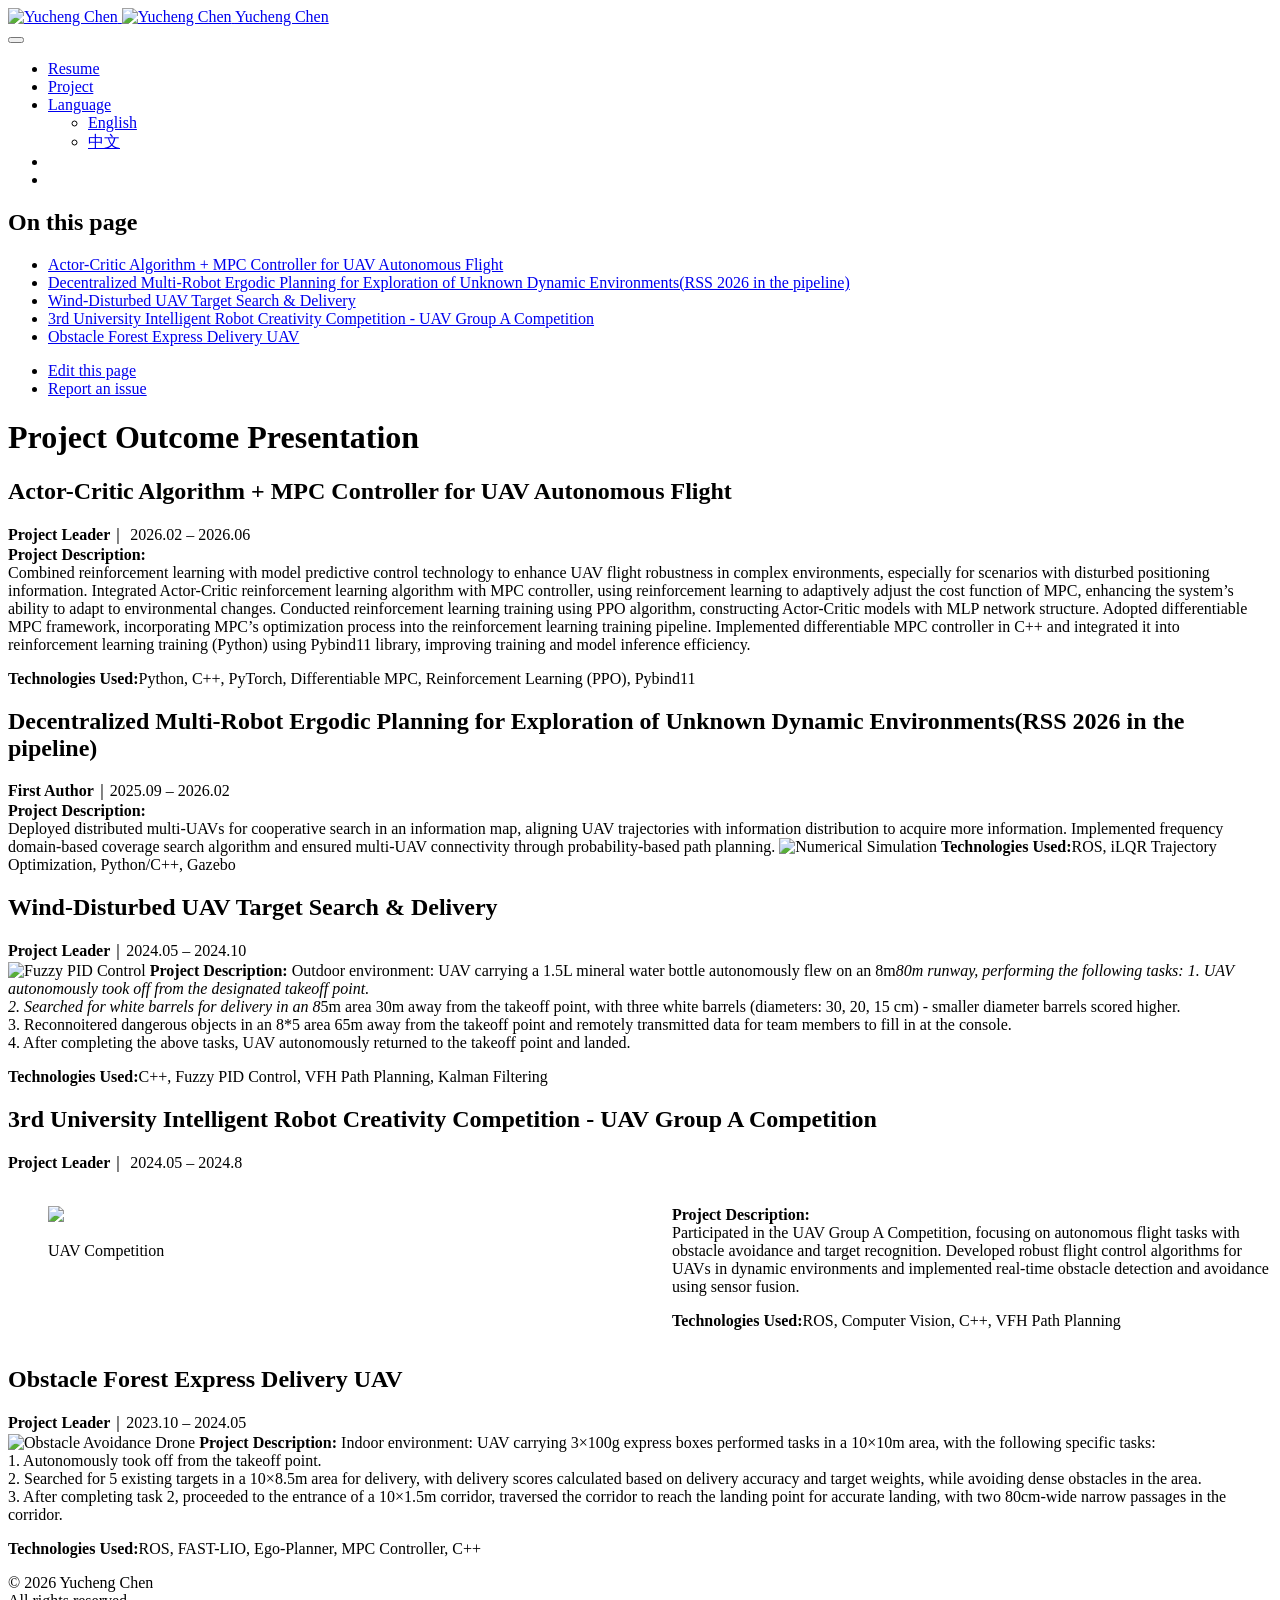
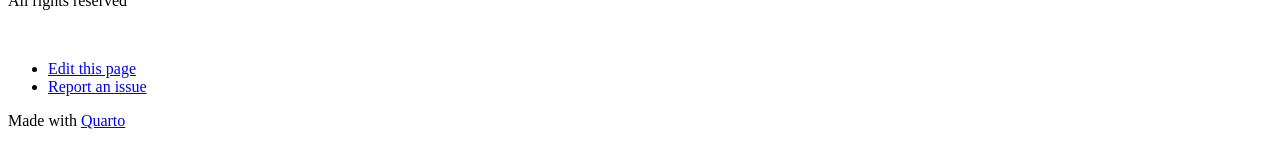
==== docs/project.html @ 24e2f313 "修正格式" ====
<!DOCTYPE html>
<html xmlns="http://www.w3.org/1999/xhtml" lang="en" xml:lang="en"><head>

<meta charset="utf-8">
<meta name="generator" content="quarto-1.8.27">

<meta name="viewport" content="width=device-width, initial-scale=1.0, user-scalable=yes">


<title>Project Outcome Presentation – Yucheng Chen</title>
<style>
code{white-space: pre-wrap;}
span.smallcaps{font-variant: small-caps;}
div.columns{display: flex; gap: min(4vw, 1.5em);}
div.column{flex: auto; overflow-x: auto;}
div.hanging-indent{margin-left: 1.5em; text-indent: -1.5em;}
ul.task-list{list-style: none;}
ul.task-list li input[type="checkbox"] {
  width: 0.8em;
  margin: 0 0.8em 0.2em -1em; /* quarto-specific, see https://github.com/quarto-dev/quarto-cli/issues/4556 */ 
  vertical-align: middle;
}
</style>


<script src="site_libs/quarto-nav/quarto-nav.js"></script>
<script src="site_libs/quarto-nav/headroom.min.js"></script>
<script src="site_libs/clipboard/clipboard.min.js"></script>
<script src="site_libs/quarto-search/autocomplete.umd.js"></script>
<script src="site_libs/quarto-search/fuse.min.js"></script>
<script src="site_libs/quarto-search/quarto-search.js"></script>
<meta name="quarto:offset" content="./">
<link href="./images/site-logo.png" rel="icon" type="image/png">
<script src="site_libs/quarto-html/quarto.js" type="module"></script>
<script src="site_libs/quarto-html/tabsets/tabsets.js" type="module"></script>
<script src="site_libs/quarto-html/axe/axe-check.js" type="module"></script>
<script src="site_libs/quarto-html/popper.min.js"></script>
<script src="site_libs/quarto-html/tippy.umd.min.js"></script>
<script src="site_libs/quarto-html/anchor.min.js"></script>
<link href="site_libs/quarto-html/tippy.css" rel="stylesheet">
<link href="site_libs/quarto-html/quarto-syntax-highlighting-d7fcc3ff7e490f12cb1c45aad4d93599.css" rel="stylesheet" id="quarto-text-highlighting-styles">
<script src="site_libs/bootstrap/bootstrap.min.js"></script>
<link href="site_libs/bootstrap/bootstrap-icons.css" rel="stylesheet">
<link href="site_libs/bootstrap/bootstrap-d07f3c2cf3ab6d5a0864acba66275d14.min.css" rel="stylesheet" append-hash="true" id="quarto-bootstrap" data-mode="light">
<script id="quarto-search-options" type="application/json">{
  "location": "navbar",
  "copy-button": false,
  "collapse-after": 3,
  "panel-placement": "end",
  "type": "overlay",
  "limit": 50,
  "keyboard-shortcut": [
    "f",
    "/",
    "s"
  ],
  "show-item-context": false,
  "language": {
    "search-no-results-text": "No results",
    "search-matching-documents-text": "matching documents",
    "search-copy-link-title": "Copy link to search",
    "search-hide-matches-text": "Hide additional matches",
    "search-more-match-text": "more match in this document",
    "search-more-matches-text": "more matches in this document",
    "search-clear-button-title": "Clear",
    "search-text-placeholder": "",
    "search-detached-cancel-button-title": "Cancel",
    "search-submit-button-title": "Submit",
    "search-label": "Search"
  }
}</script>
<script src="scripts/language-switcher.js"></script>


</head>

<body class="nav-fixed quarto-light">

<div id="quarto-search-results"></div>
  <header id="quarto-header" class="headroom fixed-top">
    <nav class="navbar navbar-expand-lg " data-bs-theme="dark">
      <div class="navbar-container container-fluid">
      <div class="navbar-brand-container mx-auto">
    <a href="./index.html" class="navbar-brand navbar-brand-logo">
    <img src="./images/site-logo.png" alt="Yucheng Chen" class="navbar-logo light-content">
    <img src="./images/site-logo.png" alt="Yucheng Chen" class="navbar-logo dark-content">
    </a>
    <a class="navbar-brand" href="./index.html">
    <span class="navbar-title">Yucheng Chen</span>
    </a>
  </div>
            <div id="quarto-search" class="" title="Search"></div>
          <button class="navbar-toggler" type="button" data-bs-toggle="collapse" data-bs-target="#navbarCollapse" aria-controls="navbarCollapse" role="menu" aria-expanded="false" aria-label="Toggle navigation" onclick="if (window.quartoToggleHeadroom) { window.quartoToggleHeadroom(); }">
  <span class="navbar-toggler-icon"></span>
</button>
          <div class="collapse navbar-collapse" id="navbarCollapse">
            <ul class="navbar-nav navbar-nav-scroll ms-auto">
  <li class="nav-item">
    <a class="nav-link" href="./resume.html"> 
<span class="menu-text">Resume</span></a>
  </li>  
  <li class="nav-item">
    <a class="nav-link active" href="./project.html" aria-current="page"> 
<span class="menu-text">Project</span></a>
  </li>  
  <li class="nav-item dropdown ">
    <a class="nav-link dropdown-toggle" href="#" id="nav-menu-language" role="link" data-bs-toggle="dropdown" aria-expanded="false">
 <span class="menu-text">Language</span>
    </a>
    <ul class="dropdown-menu dropdown-menu-end" aria-labelledby="nav-menu-language">    
        <li>
    <a class="dropdown-item" href="./resume.html">
 <span class="dropdown-text">English</span></a>
  </li>  
        <li>
    <a class="dropdown-item" href="./resume-zh.html">
 <span class="dropdown-text">中文</span></a>
  </li>  
    </ul>
  </li>
  <li class="nav-item compact">
    <a class="nav-link" href="https://github.com"> <i class="bi bi-github" role="img">
</i> 
<span class="menu-text"></span></a>
  </li>  
  <li class="nav-item compact">
    <a class="nav-link" href="mailto:wangyi1113795069@163.com"> <i class="bi bi-envelope" role="img">
</i> 
<span class="menu-text"></span></a>
  </li>  
</ul>
          </div> <!-- /navcollapse -->
            <div class="quarto-navbar-tools">
</div>
      </div> <!-- /container-fluid -->
    </nav>
</header>
<!-- content -->
<div id="quarto-content" class="quarto-container page-columns page-rows-contents page-layout-article page-navbar">
<!-- sidebar -->
<!-- margin-sidebar -->
    <div id="quarto-margin-sidebar" class="sidebar margin-sidebar">
        <nav id="TOC" role="doc-toc" class="toc-active">
    <h2 id="toc-title">On this page</h2>
   
  <ul>
  <li><a href="#actor-critic-algorithm-mpc-controller-for-uav-autonomous-flight" id="toc-actor-critic-algorithm-mpc-controller-for-uav-autonomous-flight" class="nav-link active" data-scroll-target="#actor-critic-algorithm-mpc-controller-for-uav-autonomous-flight">Actor-Critic Algorithm + MPC Controller for UAV Autonomous Flight</a></li>
  <li><a href="#decentralized-multi-robot-ergodic-planning-for-exploration-of-unknown-dynamic-environmentsrss-2026-in-the-pipeline" id="toc-decentralized-multi-robot-ergodic-planning-for-exploration-of-unknown-dynamic-environmentsrss-2026-in-the-pipeline" class="nav-link" data-scroll-target="#decentralized-multi-robot-ergodic-planning-for-exploration-of-unknown-dynamic-environmentsrss-2026-in-the-pipeline">Decentralized Multi-Robot Ergodic Planning for Exploration of Unknown Dynamic Environments(RSS 2026 in the pipeline)</a></li>
  <li><a href="#wind-disturbed-uav-target-search-delivery" id="toc-wind-disturbed-uav-target-search-delivery" class="nav-link" data-scroll-target="#wind-disturbed-uav-target-search-delivery">Wind-Disturbed UAV Target Search &amp; Delivery</a></li>
  <li><a href="#rd-university-intelligent-robot-creativity-competition---uav-group-a-competition" id="toc-rd-university-intelligent-robot-creativity-competition---uav-group-a-competition" class="nav-link" data-scroll-target="#rd-university-intelligent-robot-creativity-competition---uav-group-a-competition">3rd University Intelligent Robot Creativity Competition - UAV Group A Competition</a></li>
  <li><a href="#obstacle-forest-express-delivery-uav" id="toc-obstacle-forest-express-delivery-uav" class="nav-link" data-scroll-target="#obstacle-forest-express-delivery-uav">Obstacle Forest Express Delivery UAV</a></li>
  </ul>
<div class="toc-actions"><ul><li><a href="https://wangyicyc.github.io/YuchengChen.github.io/edit/main/project.qmd" class="toc-action"><i class="bi bi-git"></i>Edit this page</a></li><li><a href="https://wangyicyc.github.io/YuchengChen.github.io/issues/new" class="toc-action"><i class="bi empty"></i>Report an issue</a></li></ul></div></nav>
    </div>
<!-- main -->
<main class="content" id="quarto-document-content">

<header id="title-block-header" class="quarto-title-block default">
<div class="quarto-title">
<h1 class="title">Project Outcome Presentation</h1>
</div>



<div class="quarto-title-meta">

    
  
    
  </div>
  


</header>


<section id="actor-critic-algorithm-mpc-controller-for-uav-autonomous-flight" class="level2 card fade-in delay-1">
<h2 class="anchored" data-anchor-id="actor-critic-algorithm-mpc-controller-for-uav-autonomous-flight">Actor-Critic Algorithm + MPC Controller for UAV Autonomous Flight</h2>
<p><strong>Project Leader</strong>｜ 2026.02 – 2026.06<br>
<strong>Project Description:</strong><br>
Combined reinforcement learning with model predictive control technology to enhance UAV flight robustness in complex environments, especially for scenarios with disturbed positioning information. Integrated Actor-Critic reinforcement learning algorithm with MPC controller, using reinforcement learning to adaptively adjust the cost function of MPC, enhancing the system’s ability to adapt to environmental changes. Conducted reinforcement learning training using PPO algorithm, constructing Actor-Critic models with MLP network structure. Adopted differentiable MPC framework, incorporating MPC’s optimization process into the reinforcement learning training pipeline. Implemented differentiable MPC controller in C++ and integrated it into reinforcement learning training (Python) using Pybind11 library, improving training and model inference efficiency.</p>
<p><strong>Technologies Used:</strong>Python, C++, PyTorch, Differentiable MPC, Reinforcement Learning (PPO), Pybind11</p>
</section>
<section id="decentralized-multi-robot-ergodic-planning-for-exploration-of-unknown-dynamic-environmentsrss-2026-in-the-pipeline" class="level2 card fade-in delay-2">
<h2 class="anchored" data-anchor-id="decentralized-multi-robot-ergodic-planning-for-exploration-of-unknown-dynamic-environmentsrss-2026-in-the-pipeline">Decentralized Multi-Robot Ergodic Planning for Exploration of Unknown Dynamic Environments(RSS 2026 in the pipeline)</h2>
<p><strong>First Author</strong>｜2025.09 – 2026.02<br>
<strong>Project Description:</strong><br>
Deployed distributed multi-UAVs for cooperative search in an information map, aligning UAV trajectories with information distribution to acquire more information. Implemented frequency domain-based coverage search algorithm and ensured multi-UAV connectivity through probability-based path planning. <img src="images/iDMED.gif" class="img-fluid" alt="Numerical Simulation"> <strong>Technologies Used:</strong>ROS, iLQR Trajectory Optimization, Python/C++, Gazebo</p>
</section>
<section id="wind-disturbed-uav-target-search-delivery" class="level2 card fade-in delay-3">
<h2 class="anchored" data-anchor-id="wind-disturbed-uav-target-search-delivery">Wind-Disturbed UAV Target Search &amp; Delivery</h2>
<p><strong>Project Leader</strong>｜2024.05 – 2024.10<br>
<img src="images/Fuzzy_PID.gif" class="img-fluid" alt="Fuzzy PID Control"> <strong>Project Description:</strong> Outdoor environment: UAV carrying a 1.5L mineral water bottle autonomously flew on an 8m<em>80m runway, performing the following tasks: 1. UAV autonomously took off from the designated takeoff point.<br>
2. Searched for white barrels for delivery in an 8</em>5m area 30m away from the takeoff point, with three white barrels (diameters: 30, 20, 15 cm) - smaller diameter barrels scored higher.<br>
3. Reconnoitered dangerous objects in an 8*5 area 65m away from the takeoff point and remotely transmitted data for team members to fill in at the console.<br>
4. After completing the above tasks, UAV autonomously returned to the takeoff point and landed.</p>
<p><strong>Technologies Used:</strong>C++, Fuzzy PID Control, VFH Path Planning, Kalman Filtering</p>
</section>
<section id="rd-university-intelligent-robot-creativity-competition---uav-group-a-competition" class="level2 card fade-in delay-4">
<h2 class="anchored" data-anchor-id="rd-university-intelligent-robot-creativity-competition---uav-group-a-competition">3rd University Intelligent Robot Creativity Competition - UAV Group A Competition</h2>
<p><strong>Project Leader</strong>｜ 2024.05 – 2024.8</p>
<div class="columns">
<div class="column" style="width: 48%; padding-right: 20px;">
<div class="quarto-figure quarto-figure-center">
<figure class="figure">
<p><img src="images/VFH.gif" class="img-fluid figure-img"></p>
<figcaption>UAV Competition</figcaption>
</figure>
</div>
</div><div class="column" style="width: 48%; padding-left: 20px;">
<p><strong>Project Description:</strong><br>
Participated in the UAV Group A Competition, focusing on autonomous flight tasks with obstacle avoidance and target recognition. Developed robust flight control algorithms for UAVs in dynamic environments and implemented real-time obstacle detection and avoidance using sensor fusion.</p>
<p><strong>Technologies Used:</strong>ROS, Computer Vision, C++, VFH Path Planning</p>
</div>
</div>
</section>
<section id="obstacle-forest-express-delivery-uav" class="level2 card fade-in delay-5">
<h2 class="anchored" data-anchor-id="obstacle-forest-express-delivery-uav">Obstacle Forest Express Delivery UAV</h2>
<p><strong>Project Leader</strong>｜2023.10 – 2024.05<br>
<img src="images/EGO-Planner.gif" class="img-fluid" alt="Obstacle Avoidance Drone"> <strong>Project Description:</strong> Indoor environment: UAV carrying 3×100g express boxes performed tasks in a 10×10m area, with the following specific tasks:<br>
1. Autonomously took off from the takeoff point.<br>
2. Searched for 5 existing targets in a 10×8.5m area for delivery, with delivery scores calculated based on delivery accuracy and target weights, while avoiding dense obstacles in the area.<br>
3. After completing task 2, proceeded to the entrance of a 10×1.5m corridor, traversed the corridor to reach the landing point for accurate landing, with two 80cm-wide narrow passages in the corridor.</p>
<p><strong>Technologies Used:</strong>ROS, FAST-LIO, Ego-Planner, MPC Controller, C++</p>
</section>



</main> <!-- /main -->
<script id="quarto-html-after-body" type="application/javascript">
  window.document.addEventListener("DOMContentLoaded", function (event) {
    const icon = "";
    const anchorJS = new window.AnchorJS();
    anchorJS.options = {
      placement: 'right',
      icon: icon
    };
    anchorJS.add('.anchored');
    const isCodeAnnotation = (el) => {
      for (const clz of el.classList) {
        if (clz.startsWith('code-annotation-')) {                     
          return true;
        }
      }
      return false;
    }
    const onCopySuccess = function(e) {
      // button target
      const button = e.trigger;
      // don't keep focus
      button.blur();
      // flash "checked"
      button.classList.add('code-copy-button-checked');
      var currentTitle = button.getAttribute("title");
      button.setAttribute("title", "Copied!");
      let tooltip;
      if (window.bootstrap) {
        button.setAttribute("data-bs-toggle", "tooltip");
        button.setAttribute("data-bs-placement", "left");
        button.setAttribute("data-bs-title", "Copied!");
        tooltip = new bootstrap.Tooltip(button, 
          { trigger: "manual", 
            customClass: "code-copy-button-tooltip",
            offset: [0, -8]});
        tooltip.show();    
      }
      setTimeout(function() {
        if (tooltip) {
          tooltip.hide();
          button.removeAttribute("data-bs-title");
          button.removeAttribute("data-bs-toggle");
          button.removeAttribute("data-bs-placement");
        }
        button.setAttribute("title", currentTitle);
        button.classList.remove('code-copy-button-checked');
      }, 1000);
      // clear code selection
      e.clearSelection();
    }
    const getTextToCopy = function(trigger) {
      const outerScaffold = trigger.parentElement.cloneNode(true);
      const codeEl = outerScaffold.querySelector('code');
      for (const childEl of codeEl.children) {
        if (isCodeAnnotation(childEl)) {
          childEl.remove();
        }
      }
      return codeEl.innerText;
    }
    const clipboard = new window.ClipboardJS('.code-copy-button:not([data-in-quarto-modal])', {
      text: getTextToCopy
    });
    clipboard.on('success', onCopySuccess);
    if (window.document.getElementById('quarto-embedded-source-code-modal')) {
      const clipboardModal = new window.ClipboardJS('.code-copy-button[data-in-quarto-modal]', {
        text: getTextToCopy,
        container: window.document.getElementById('quarto-embedded-source-code-modal')
      });
      clipboardModal.on('success', onCopySuccess);
    }
      var localhostRegex = new RegExp(/^(?:http|https):\/\/localhost\:?[0-9]*\//);
      var mailtoRegex = new RegExp(/^mailto:/);
        var filterRegex = new RegExp("https:\/\/wangyicyc\.github\.io");
      var isInternal = (href) => {
          return filterRegex.test(href) || localhostRegex.test(href) || mailtoRegex.test(href);
      }
      // Inspect non-navigation links and adorn them if external
     var links = window.document.querySelectorAll('a[href]:not(.nav-link):not(.navbar-brand):not(.toc-action):not(.sidebar-link):not(.sidebar-item-toggle):not(.pagination-link):not(.no-external):not([aria-hidden]):not(.dropdown-item):not(.quarto-navigation-tool):not(.about-link)');
      for (var i=0; i<links.length; i++) {
        const link = links[i];
        if (!isInternal(link.href)) {
          // undo the damage that might have been done by quarto-nav.js in the case of
          // links that we want to consider external
          if (link.dataset.originalHref !== undefined) {
            link.href = link.dataset.originalHref;
          }
        }
      }
    function tippyHover(el, contentFn, onTriggerFn, onUntriggerFn) {
      const config = {
        allowHTML: true,
        maxWidth: 500,
        delay: 100,
        arrow: false,
        appendTo: function(el) {
            return el.parentElement;
        },
        interactive: true,
        interactiveBorder: 10,
        theme: 'quarto',
        placement: 'bottom-start',
      };
      if (contentFn) {
        config.content = contentFn;
      }
      if (onTriggerFn) {
        config.onTrigger = onTriggerFn;
      }
      if (onUntriggerFn) {
        config.onUntrigger = onUntriggerFn;
      }
      window.tippy(el, config); 
    }
    const noterefs = window.document.querySelectorAll('a[role="doc-noteref"]');
    for (var i=0; i<noterefs.length; i++) {
      const ref = noterefs[i];
      tippyHover(ref, function() {
        // use id or data attribute instead here
        let href = ref.getAttribute('data-footnote-href') || ref.getAttribute('href');
        try { href = new URL(href).hash; } catch {}
        const id = href.replace(/^#\/?/, "");
        const note = window.document.getElementById(id);
        if (note) {
          return note.innerHTML;
        } else {
          return "";
        }
      });
    }
    const xrefs = window.document.querySelectorAll('a.quarto-xref');
    const processXRef = (id, note) => {
      // Strip column container classes
      const stripColumnClz = (el) => {
        el.classList.remove("page-full", "page-columns");
        if (el.children) {
          for (const child of el.children) {
            stripColumnClz(child);
          }
        }
      }
      stripColumnClz(note)
      if (id === null || id.startsWith('sec-')) {
        // Special case sections, only their first couple elements
        const container = document.createElement("div");
        if (note.children && note.children.length > 2) {
          container.appendChild(note.children[0].cloneNode(true));
          for (let i = 1; i < note.children.length; i++) {
            const child = note.children[i];
            if (child.tagName === "P" && child.innerText === "") {
              continue;
            } else {
              container.appendChild(child.cloneNode(true));
              break;
            }
          }
          if (window.Quarto?.typesetMath) {
            window.Quarto.typesetMath(container);
          }
          return container.innerHTML
        } else {
          if (window.Quarto?.typesetMath) {
            window.Quarto.typesetMath(note);
          }
          return note.innerHTML;
        }
      } else {
        // Remove any anchor links if they are present
        const anchorLink = note.querySelector('a.anchorjs-link');
        if (anchorLink) {
          anchorLink.remove();
        }
        if (window.Quarto?.typesetMath) {
          window.Quarto.typesetMath(note);
        }
        if (note.classList.contains("callout")) {
          return note.outerHTML;
        } else {
          return note.innerHTML;
        }
      }
    }
    for (var i=0; i<xrefs.length; i++) {
      const xref = xrefs[i];
      tippyHover(xref, undefined, function(instance) {
        instance.disable();
        let url = xref.getAttribute('href');
        let hash = undefined; 
        if (url.startsWith('#')) {
          hash = url;
        } else {
          try { hash = new URL(url).hash; } catch {}
        }
        if (hash) {
          const id = hash.replace(/^#\/?/, "");
          const note = window.document.getElementById(id);
          if (note !== null) {
            try {
              const html = processXRef(id, note.cloneNode(true));
              instance.setContent(html);
            } finally {
              instance.enable();
              instance.show();
            }
          } else {
            // See if we can fetch this
            fetch(url.split('#')[0])
            .then(res => res.text())
            .then(html => {
              const parser = new DOMParser();
              const htmlDoc = parser.parseFromString(html, "text/html");
              const note = htmlDoc.getElementById(id);
              if (note !== null) {
                const html = processXRef(id, note);
                instance.setContent(html);
              } 
            }).finally(() => {
              instance.enable();
              instance.show();
            });
          }
        } else {
          // See if we can fetch a full url (with no hash to target)
          // This is a special case and we should probably do some content thinning / targeting
          fetch(url)
          .then(res => res.text())
          .then(html => {
            const parser = new DOMParser();
            const htmlDoc = parser.parseFromString(html, "text/html");
            const note = htmlDoc.querySelector('main.content');
            if (note !== null) {
              // This should only happen for chapter cross references
              // (since there is no id in the URL)
              // remove the first header
              if (note.children.length > 0 && note.children[0].tagName === "HEADER") {
                note.children[0].remove();
              }
              const html = processXRef(null, note);
              instance.setContent(html);
            } 
          }).finally(() => {
            instance.enable();
            instance.show();
          });
        }
      }, function(instance) {
      });
    }
        let selectedAnnoteEl;
        const selectorForAnnotation = ( cell, annotation) => {
          let cellAttr = 'data-code-cell="' + cell + '"';
          let lineAttr = 'data-code-annotation="' +  annotation + '"';
          const selector = 'span[' + cellAttr + '][' + lineAttr + ']';
          return selector;
        }
        const selectCodeLines = (annoteEl) => {
          const doc = window.document;
          const targetCell = annoteEl.getAttribute("data-target-cell");
          const targetAnnotation = annoteEl.getAttribute("data-target-annotation");
          const annoteSpan = window.document.querySelector(selectorForAnnotation(targetCell, targetAnnotation));
          const lines = annoteSpan.getAttribute("data-code-lines").split(",");
          const lineIds = lines.map((line) => {
            return targetCell + "-" + line;
          })
          let top = null;
          let height = null;
          let parent = null;
          if (lineIds.length > 0) {
              //compute the position of the single el (top and bottom and make a div)
              const el = window.document.getElementById(lineIds[0]);
              top = el.offsetTop;
              height = el.offsetHeight;
              parent = el.parentElement.parentElement;
            if (lineIds.length > 1) {
              const lastEl = window.document.getElementById(lineIds[lineIds.length - 1]);
              const bottom = lastEl.offsetTop + lastEl.offsetHeight;
              height = bottom - top;
            }
            if (top !== null && height !== null && parent !== null) {
              // cook up a div (if necessary) and position it 
              let div = window.document.getElementById("code-annotation-line-highlight");
              if (div === null) {
                div = window.document.createElement("div");
                div.setAttribute("id", "code-annotation-line-highlight");
                div.style.position = 'absolute';
                parent.appendChild(div);
              }
              div.style.top = top - 2 + "px";
              div.style.height = height + 4 + "px";
              div.style.left = 0;
              let gutterDiv = window.document.getElementById("code-annotation-line-highlight-gutter");
              if (gutterDiv === null) {
                gutterDiv = window.document.createElement("div");
                gutterDiv.setAttribute("id", "code-annotation-line-highlight-gutter");
                gutterDiv.style.position = 'absolute';
                const codeCell = window.document.getElementById(targetCell);
                const gutter = codeCell.querySelector('.code-annotation-gutter');
                gutter.appendChild(gutterDiv);
              }
              gutterDiv.style.top = top - 2 + "px";
              gutterDiv.style.height = height + 4 + "px";
            }
            selectedAnnoteEl = annoteEl;
          }
        };
        const unselectCodeLines = () => {
          const elementsIds = ["code-annotation-line-highlight", "code-annotation-line-highlight-gutter"];
          elementsIds.forEach((elId) => {
            const div = window.document.getElementById(elId);
            if (div) {
              div.remove();
            }
          });
          selectedAnnoteEl = undefined;
        };
          // Handle positioning of the toggle
      window.addEventListener(
        "resize",
        throttle(() => {
          elRect = undefined;
          if (selectedAnnoteEl) {
            selectCodeLines(selectedAnnoteEl);
          }
        }, 10)
      );
      function throttle(fn, ms) {
      let throttle = false;
      let timer;
        return (...args) => {
          if(!throttle) { // first call gets through
              fn.apply(this, args);
              throttle = true;
          } else { // all the others get throttled
              if(timer) clearTimeout(timer); // cancel #2
              timer = setTimeout(() => {
                fn.apply(this, args);
                timer = throttle = false;
              }, ms);
          }
        };
      }
        // Attach click handler to the DT
        const annoteDls = window.document.querySelectorAll('dt[data-target-cell]');
        for (const annoteDlNode of annoteDls) {
          annoteDlNode.addEventListener('click', (event) => {
            const clickedEl = event.target;
            if (clickedEl !== selectedAnnoteEl) {
              unselectCodeLines();
              const activeEl = window.document.querySelector('dt[data-target-cell].code-annotation-active');
              if (activeEl) {
                activeEl.classList.remove('code-annotation-active');
              }
              selectCodeLines(clickedEl);
              clickedEl.classList.add('code-annotation-active');
            } else {
              // Unselect the line
              unselectCodeLines();
              clickedEl.classList.remove('code-annotation-active');
            }
          });
        }
    const findCites = (el) => {
      const parentEl = el.parentElement;
      if (parentEl) {
        const cites = parentEl.dataset.cites;
        if (cites) {
          return {
            el,
            cites: cites.split(' ')
          };
        } else {
          return findCites(el.parentElement)
        }
      } else {
        return undefined;
      }
    };
    var bibliorefs = window.document.querySelectorAll('a[role="doc-biblioref"]');
    for (var i=0; i<bibliorefs.length; i++) {
      const ref = bibliorefs[i];
      const citeInfo = findCites(ref);
      if (citeInfo) {
        tippyHover(citeInfo.el, function() {
          var popup = window.document.createElement('div');
          citeInfo.cites.forEach(function(cite) {
            var citeDiv = window.document.createElement('div');
            citeDiv.classList.add('hanging-indent');
            citeDiv.classList.add('csl-entry');
            var biblioDiv = window.document.getElementById('ref-' + cite);
            if (biblioDiv) {
              citeDiv.innerHTML = biblioDiv.innerHTML;
            }
            popup.appendChild(citeDiv);
          });
          return popup.innerHTML;
        });
      }
    }
  });
  </script>
</div> <!-- /content -->
<footer class="footer">
  <div class="nav-footer">
    <div class="nav-footer-left">
<p>© 2026 Yucheng Chen<br> All rights reserved</p>
</div>   
    <div class="nav-footer-center">
      &nbsp;
    <div class="toc-actions d-sm-block d-md-none"><ul><li><a href="https://wangyicyc.github.io/YuchengChen.github.io/edit/main/project.qmd" class="toc-action"><i class="bi bi-git"></i>Edit this page</a></li><li><a href="https://wangyicyc.github.io/YuchengChen.github.io/issues/new" class="toc-action"><i class="bi empty"></i>Report an issue</a></li></ul></div></div>
    <div class="nav-footer-right">
<p>Made with <a href="https://quarto.org/">Quarto</a><br></p>
</div>
  </div>
</footer>




</body></html>
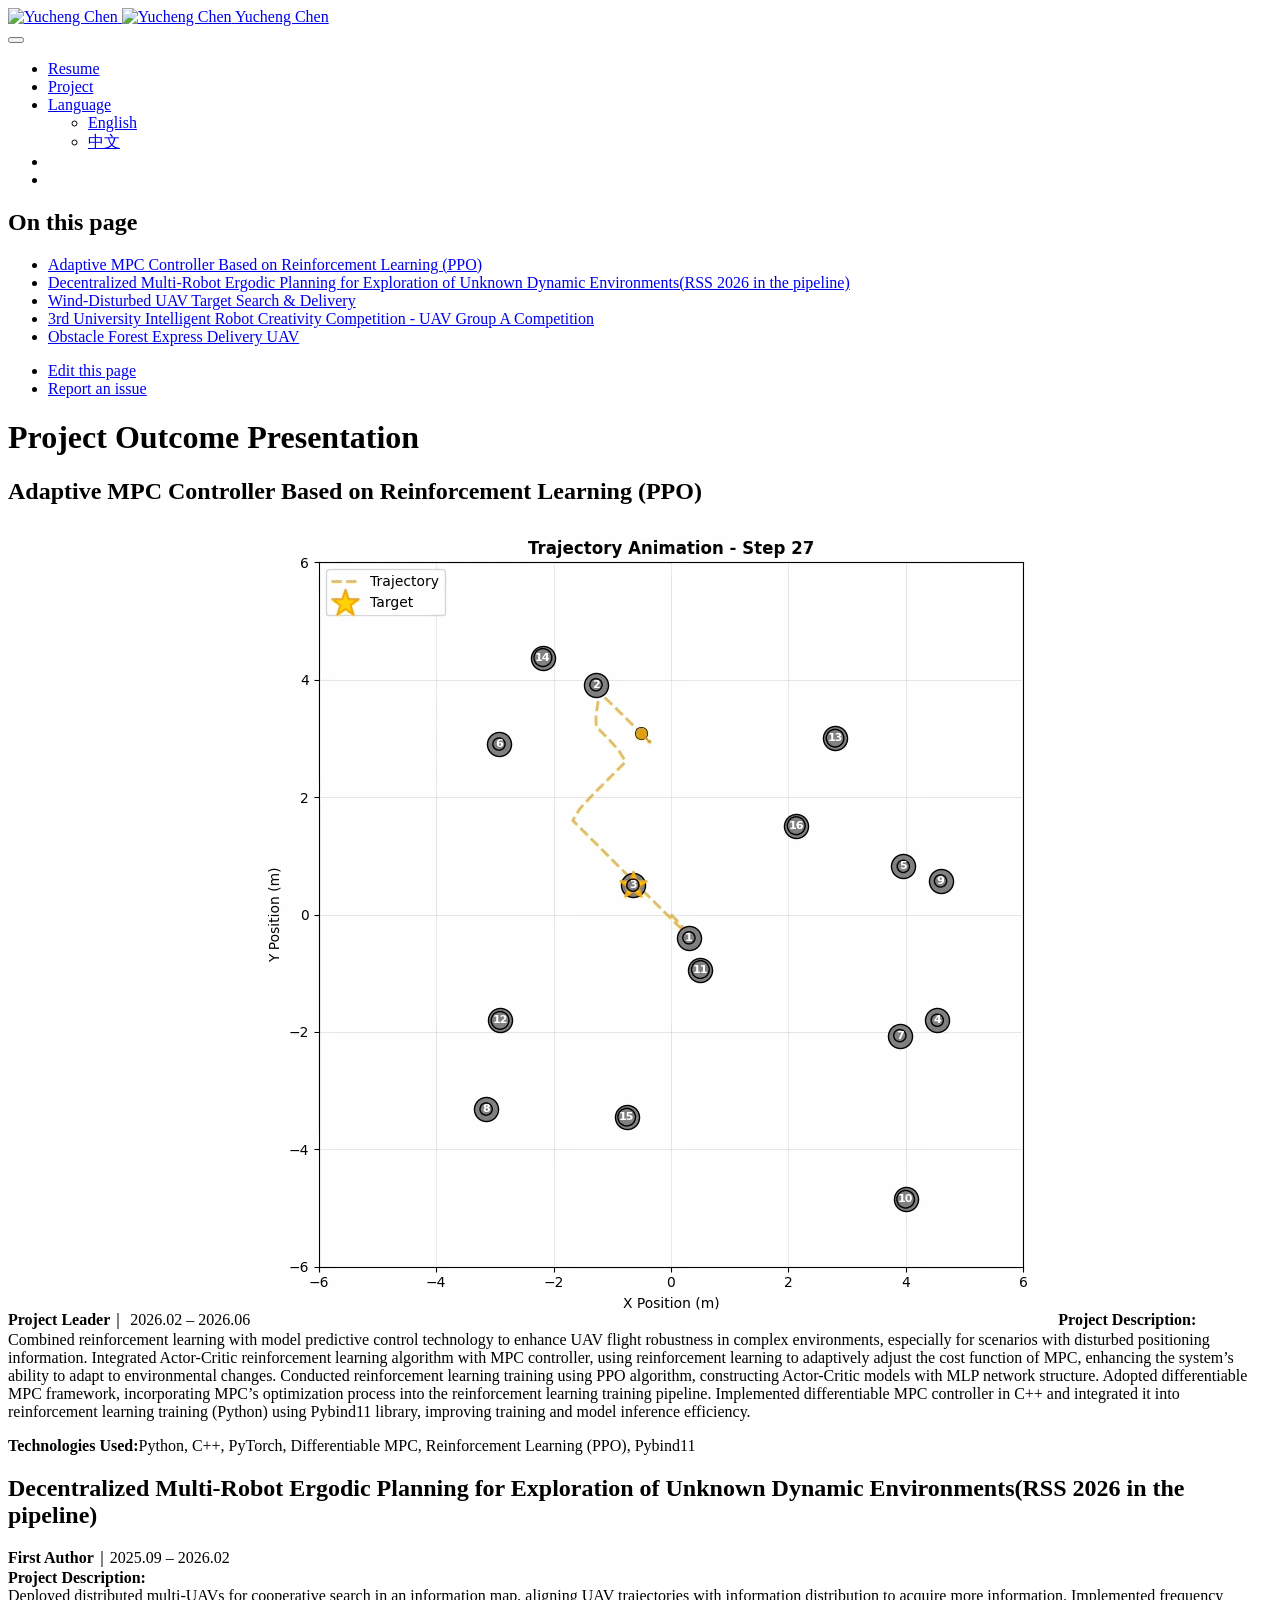
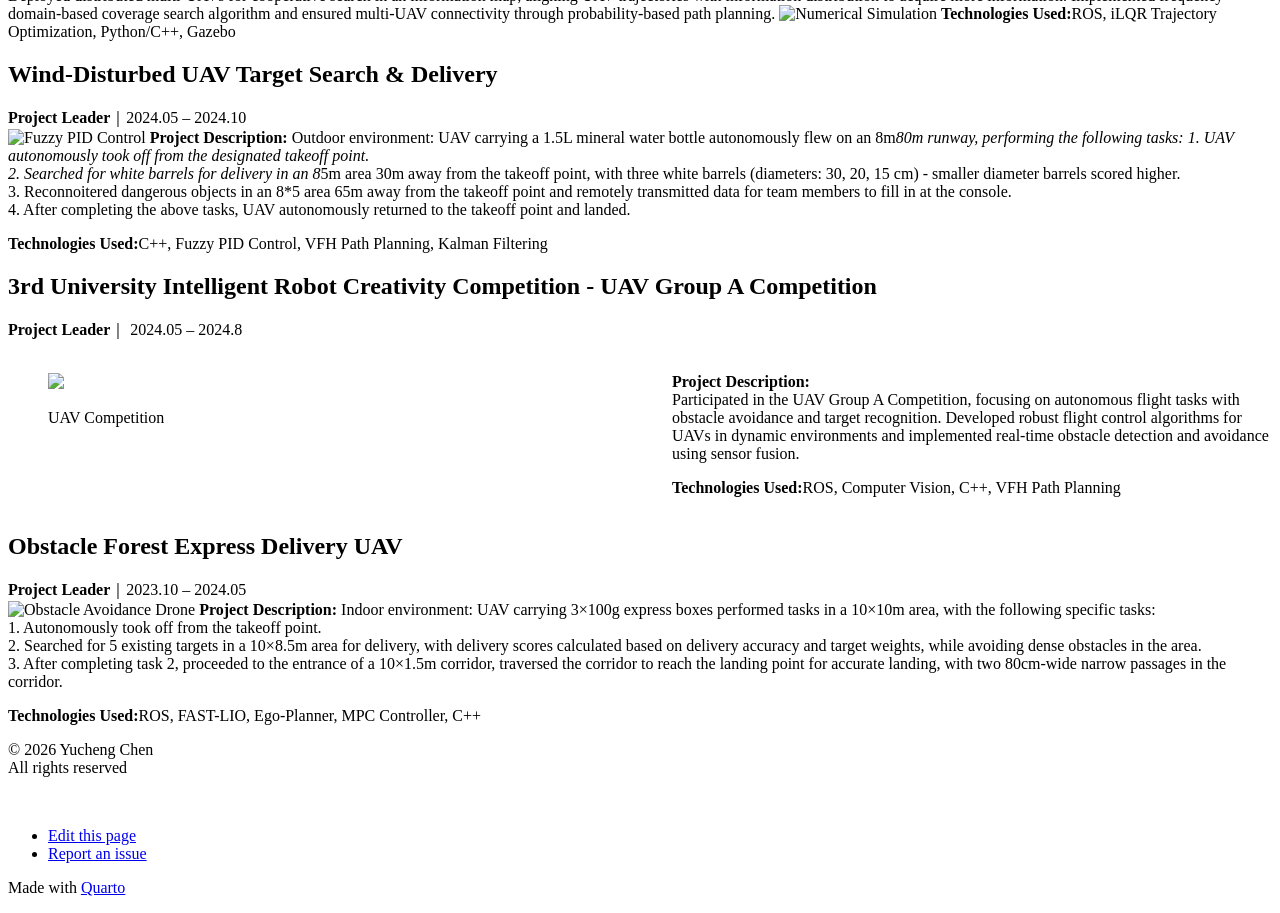
==== commit 7e4c4829: "修改acmpc项目，提交gif动图" ====
--- a/docs/project.html
+++ b/docs/project.html
@@ -144,7 +144,7 @@
     <h2 id="toc-title">On this page</h2>
    
   <ul>
-  <li><a href="#actor-critic-algorithm-mpc-controller-for-uav-autonomous-flight" id="toc-actor-critic-algorithm-mpc-controller-for-uav-autonomous-flight" class="nav-link active" data-scroll-target="#actor-critic-algorithm-mpc-controller-for-uav-autonomous-flight">Actor-Critic Algorithm + MPC Controller for UAV Autonomous Flight</a></li>
+  <li><a href="#adaptive-mpc-controller-based-on-reinforcement-learning-ppo" id="toc-adaptive-mpc-controller-based-on-reinforcement-learning-ppo" class="nav-link active" data-scroll-target="#adaptive-mpc-controller-based-on-reinforcement-learning-ppo">Adaptive MPC Controller Based on Reinforcement Learning (PPO)</a></li>
   <li><a href="#decentralized-multi-robot-ergodic-planning-for-exploration-of-unknown-dynamic-environmentsrss-2026-in-the-pipeline" id="toc-decentralized-multi-robot-ergodic-planning-for-exploration-of-unknown-dynamic-environmentsrss-2026-in-the-pipeline" class="nav-link" data-scroll-target="#decentralized-multi-robot-ergodic-planning-for-exploration-of-unknown-dynamic-environmentsrss-2026-in-the-pipeline">Decentralized Multi-Robot Ergodic Planning for Exploration of Unknown Dynamic Environments(RSS 2026 in the pipeline)</a></li>
   <li><a href="#wind-disturbed-uav-target-search-delivery" id="toc-wind-disturbed-uav-target-search-delivery" class="nav-link" data-scroll-target="#wind-disturbed-uav-target-search-delivery">Wind-Disturbed UAV Target Search &amp; Delivery</a></li>
   <li><a href="#rd-university-intelligent-robot-creativity-competition---uav-group-a-competition" id="toc-rd-university-intelligent-robot-creativity-competition---uav-group-a-competition" class="nav-link" data-scroll-target="#rd-university-intelligent-robot-creativity-competition---uav-group-a-competition">3rd University Intelligent Robot Creativity Competition - UAV Group A Competition</a></li>
@@ -174,10 +174,9 @@
 </header>
 
 
-<section id="actor-critic-algorithm-mpc-controller-for-uav-autonomous-flight" class="level2 card fade-in delay-1">
-<h2 class="anchored" data-anchor-id="actor-critic-algorithm-mpc-controller-for-uav-autonomous-flight">Actor-Critic Algorithm + MPC Controller for UAV Autonomous Flight</h2>
-<p><strong>Project Leader</strong>｜ 2026.02 – 2026.06<br>
-<strong>Project Description:</strong><br>
+<section id="adaptive-mpc-controller-based-on-reinforcement-learning-ppo" class="level2 card fade-in delay-1">
+<h2 class="anchored" data-anchor-id="adaptive-mpc-controller-based-on-reinforcement-learning-ppo">Adaptive MPC Controller Based on Reinforcement Learning (PPO)</h2>
+<p><strong>Project Leader</strong>｜ 2026.02 – 2026.06 <img src="images/acmpc.gif" class="img-fluid" alt="Numerical Simulation"> <strong>Project Description:</strong><br>
 Combined reinforcement learning with model predictive control technology to enhance UAV flight robustness in complex environments, especially for scenarios with disturbed positioning information. Integrated Actor-Critic reinforcement learning algorithm with MPC controller, using reinforcement learning to adaptively adjust the cost function of MPC, enhancing the system’s ability to adapt to environmental changes. Conducted reinforcement learning training using PPO algorithm, constructing Actor-Critic models with MLP network structure. Adopted differentiable MPC framework, incorporating MPC’s optimization process into the reinforcement learning training pipeline. Implemented differentiable MPC controller in C++ and integrated it into reinforcement learning training (Python) using Pybind11 library, improving training and model inference efficiency.</p>
 <p><strong>Technologies Used:</strong>Python, C++, PyTorch, Differentiable MPC, Reinforcement Learning (PPO), Pybind11</p>
 </section>
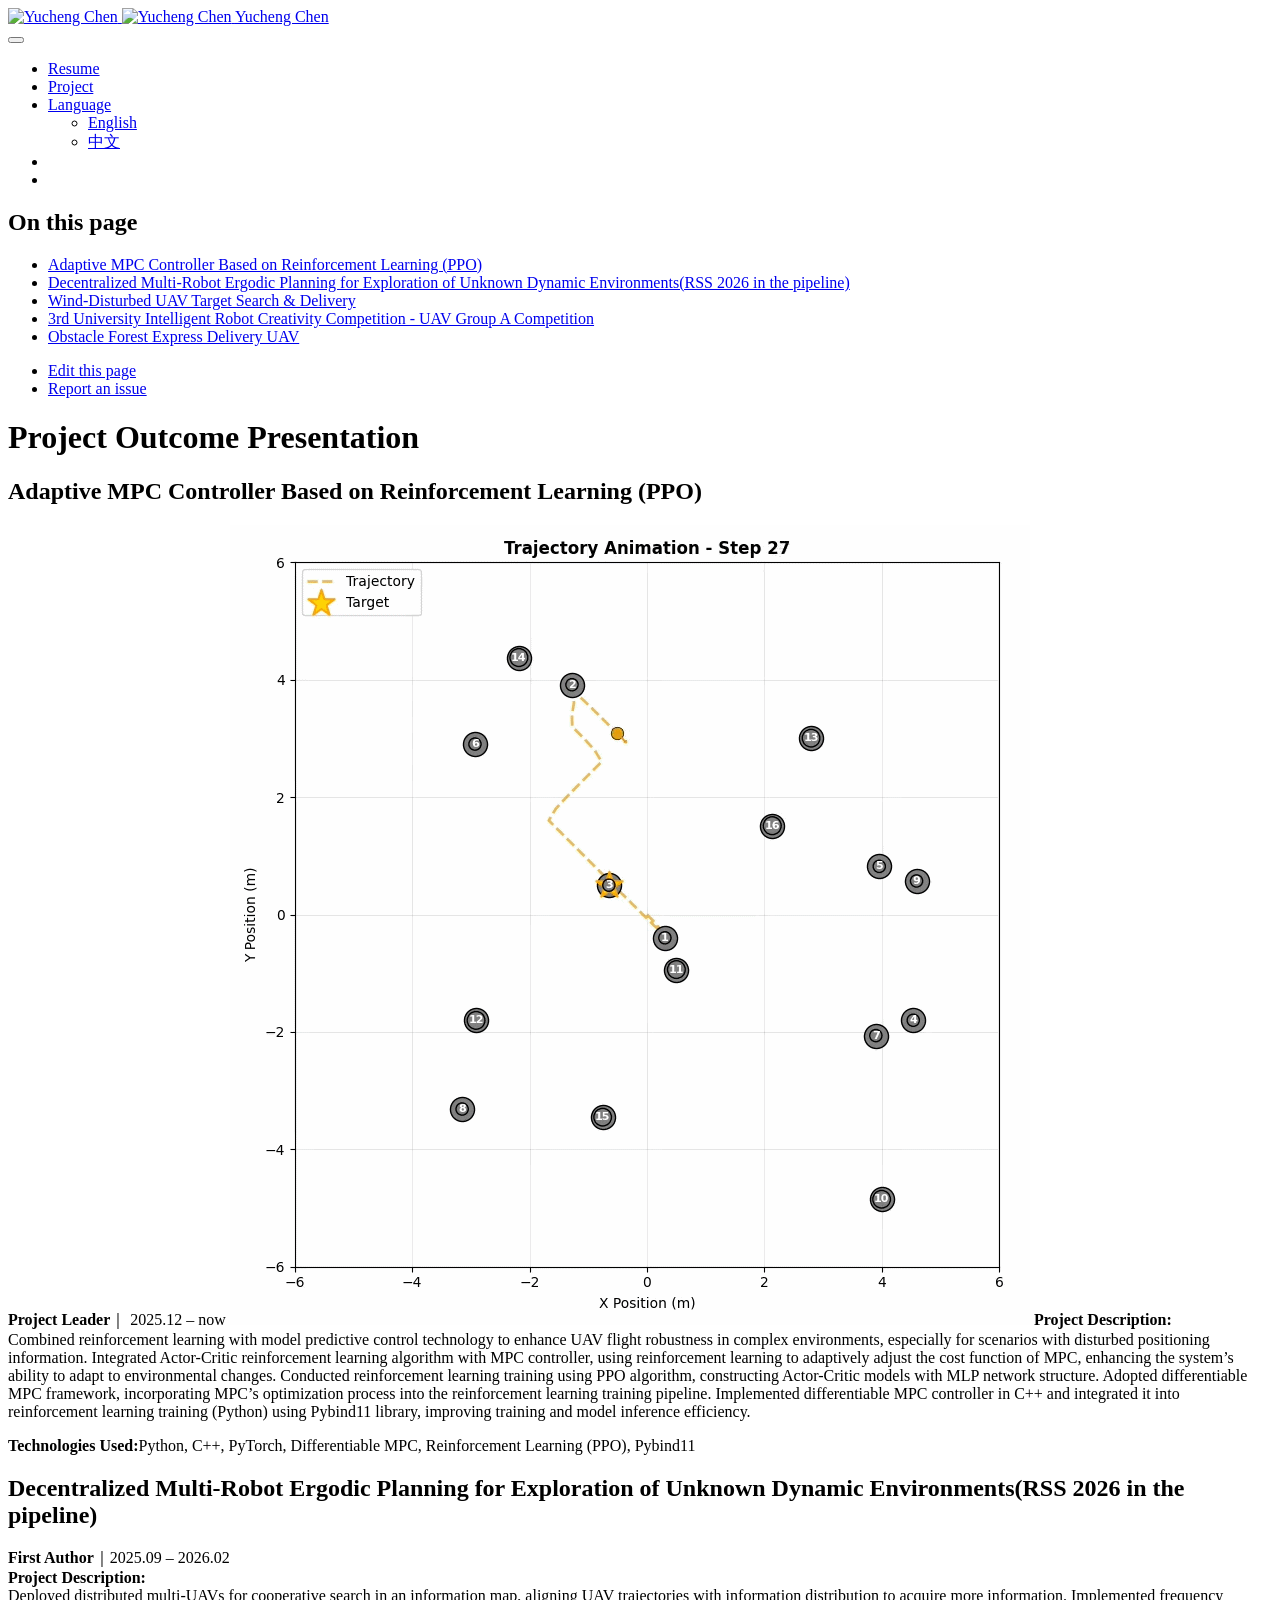
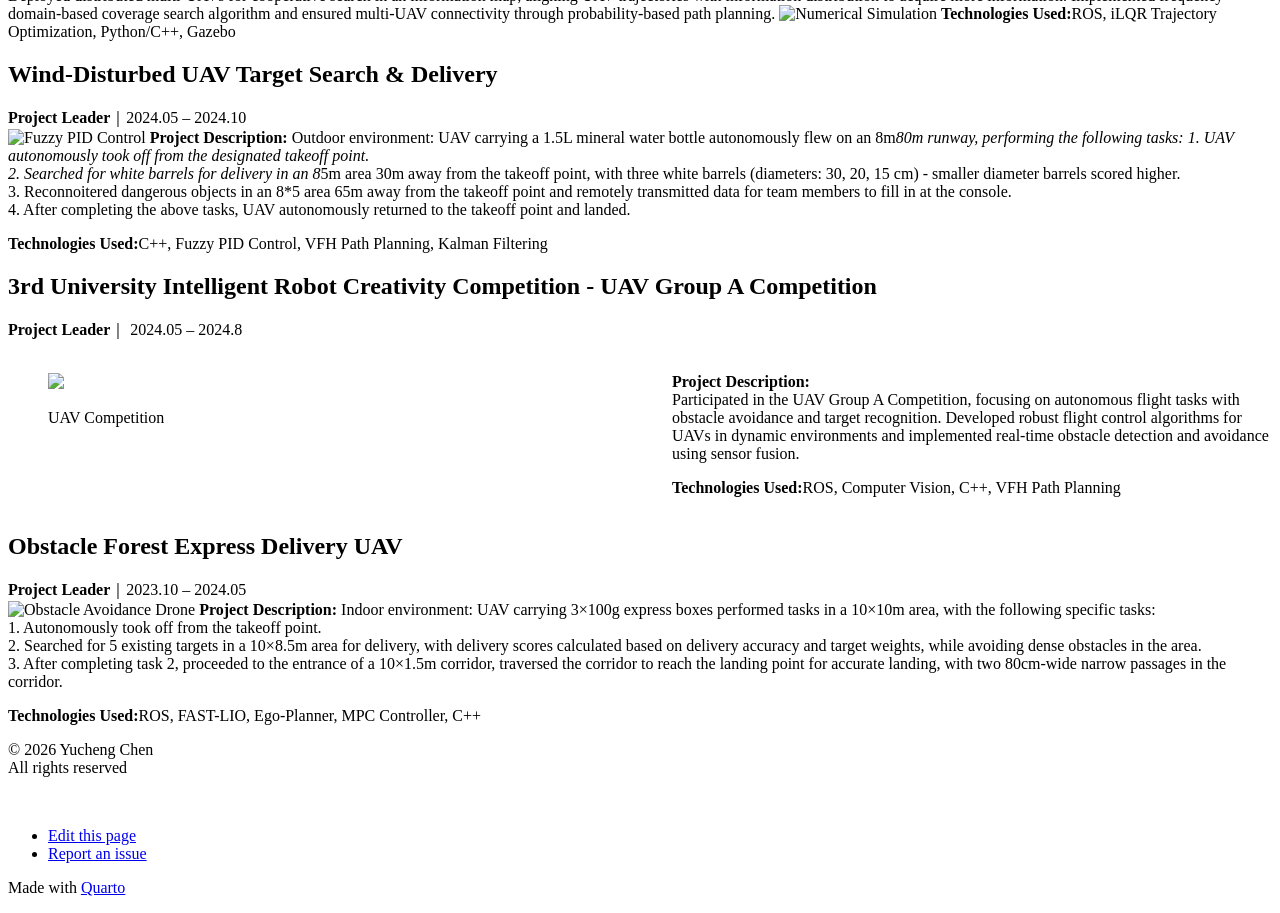
==== commit 8d223164: "修改项目时间" ====
--- a/docs/project.html
+++ b/docs/project.html
@@ -176,7 +176,7 @@
 
 <section id="adaptive-mpc-controller-based-on-reinforcement-learning-ppo" class="level2 card fade-in delay-1">
 <h2 class="anchored" data-anchor-id="adaptive-mpc-controller-based-on-reinforcement-learning-ppo">Adaptive MPC Controller Based on Reinforcement Learning (PPO)</h2>
-<p><strong>Project Leader</strong>｜ 2026.02 – 2026.06 <img src="images/acmpc.gif" class="img-fluid" alt="Numerical Simulation"> <strong>Project Description:</strong><br>
+<p><strong>Project Leader</strong>｜ 2025.12 – now <img src="images/acmpc.gif" class="img-fluid" alt="Numerical Simulation"> <strong>Project Description:</strong><br>
 Combined reinforcement learning with model predictive control technology to enhance UAV flight robustness in complex environments, especially for scenarios with disturbed positioning information. Integrated Actor-Critic reinforcement learning algorithm with MPC controller, using reinforcement learning to adaptively adjust the cost function of MPC, enhancing the system’s ability to adapt to environmental changes. Conducted reinforcement learning training using PPO algorithm, constructing Actor-Critic models with MLP network structure. Adopted differentiable MPC framework, incorporating MPC’s optimization process into the reinforcement learning training pipeline. Implemented differentiable MPC controller in C++ and integrated it into reinforcement learning training (Python) using Pybind11 library, improving training and model inference efficiency.</p>
 <p><strong>Technologies Used:</strong>Python, C++, PyTorch, Differentiable MPC, Reinforcement Learning (PPO), Pybind11</p>
 </section>
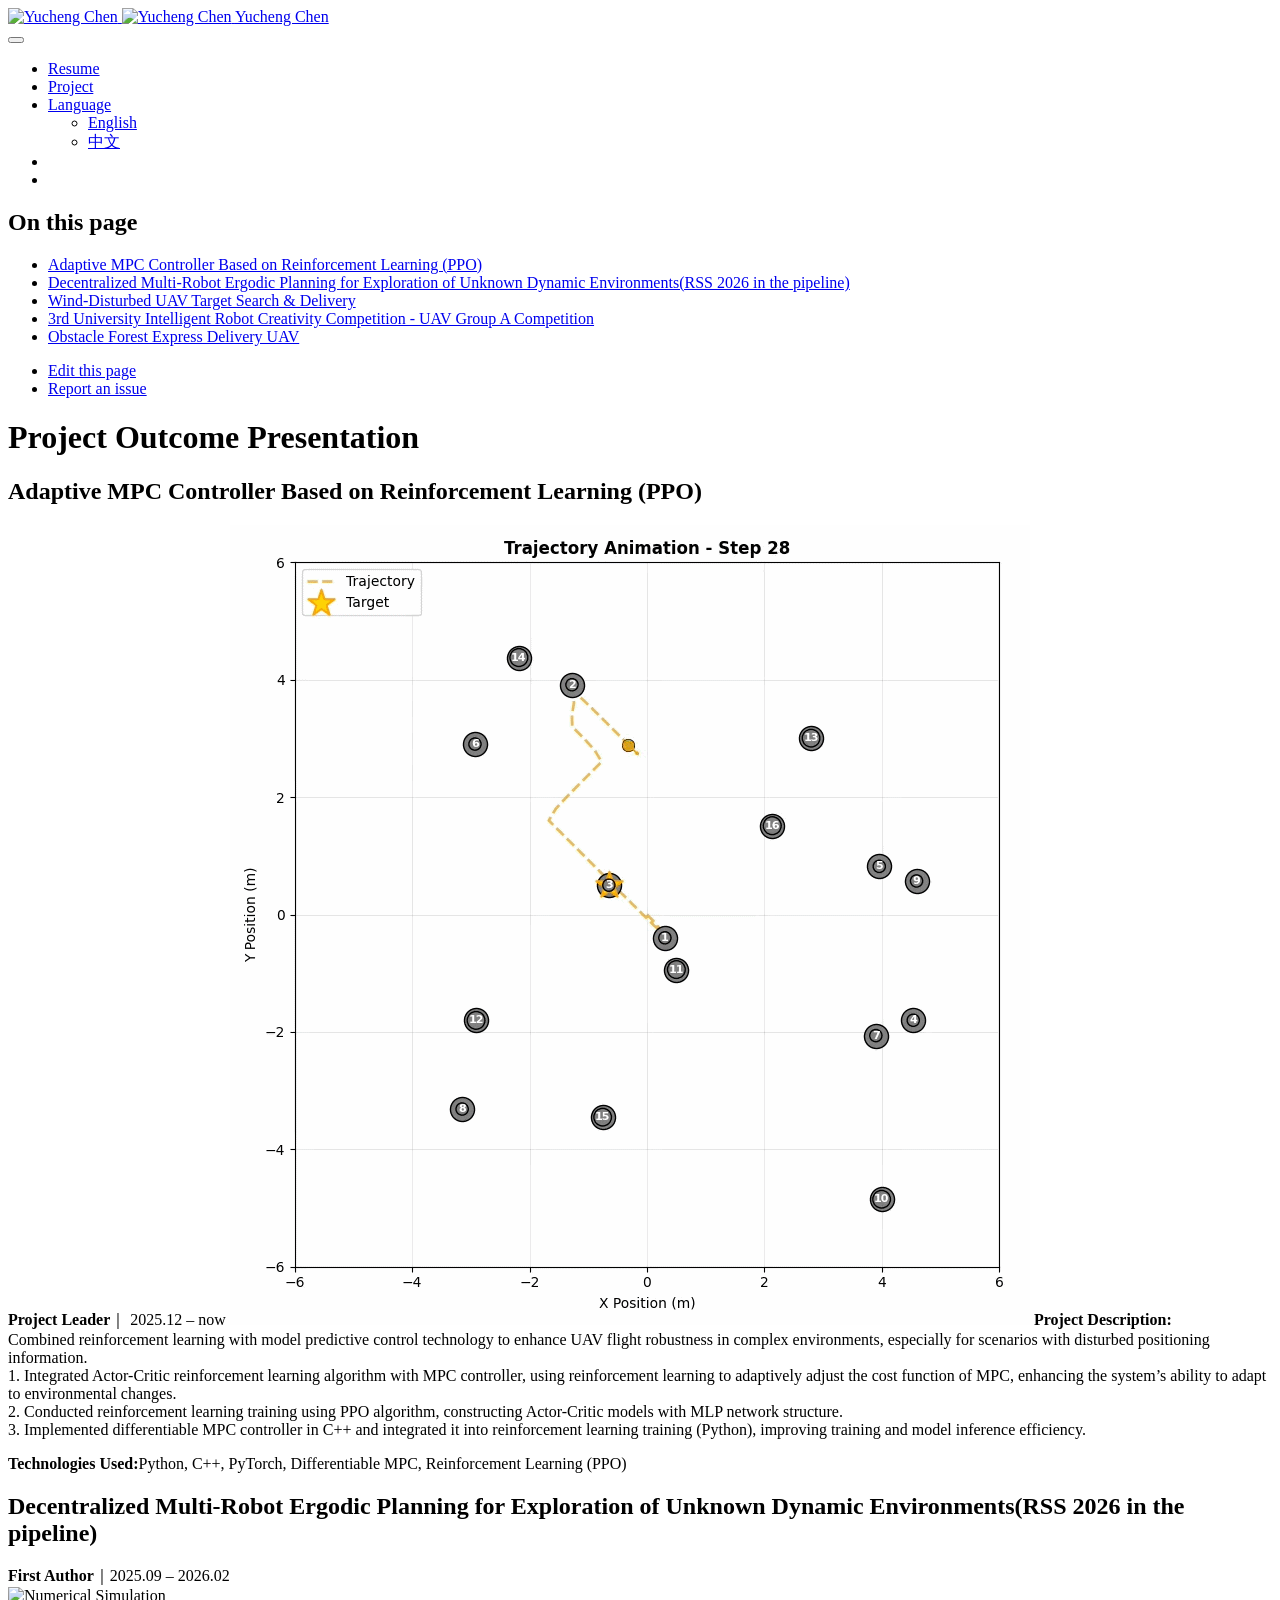
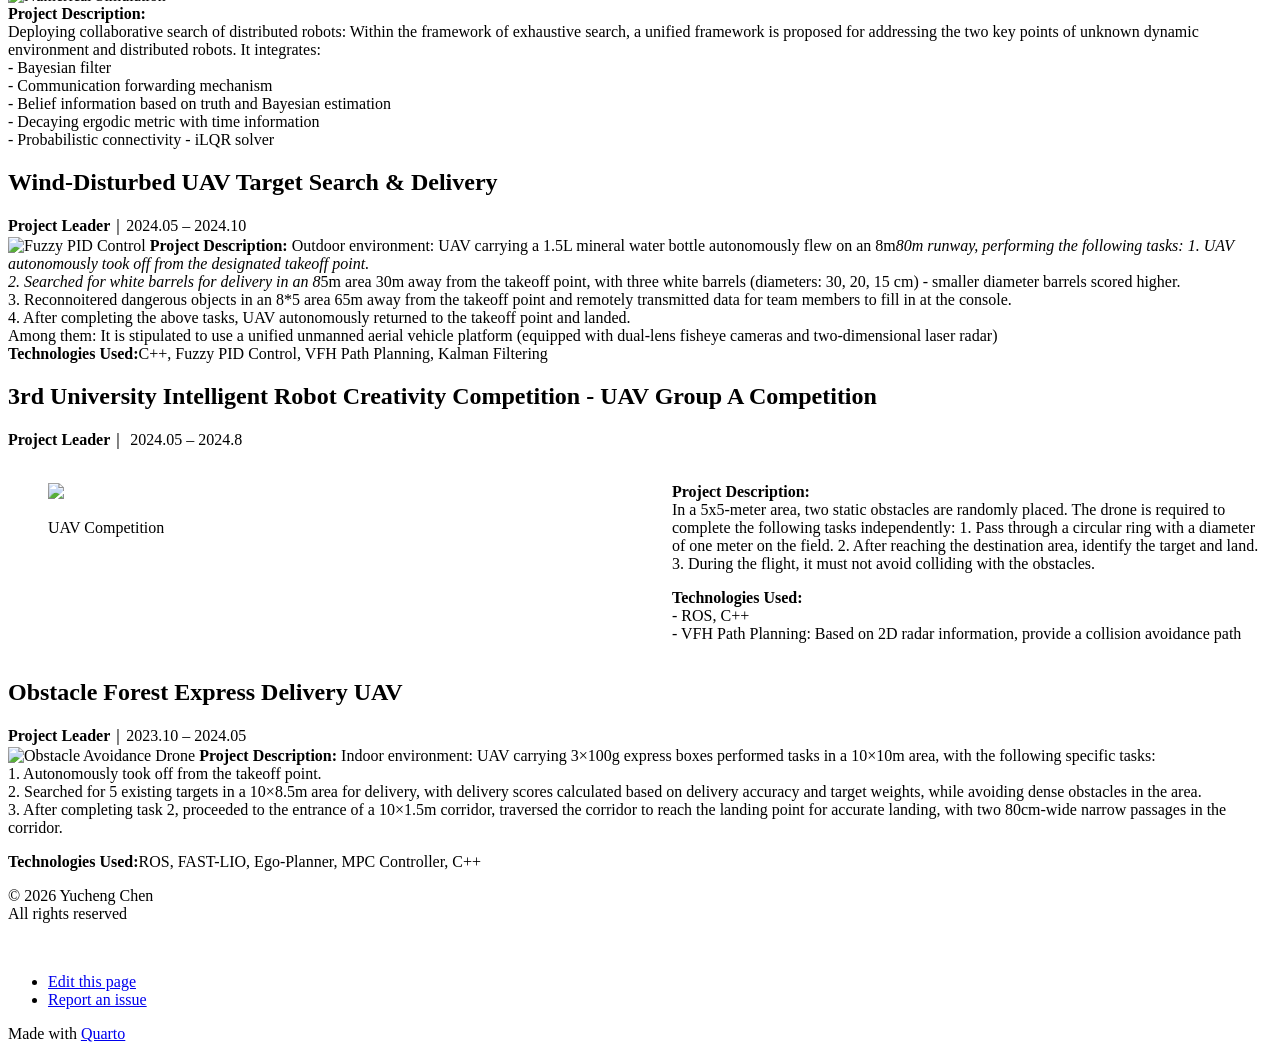
==== commit 6e981c51: "新版本" ====
--- a/docs/project.html
+++ b/docs/project.html
@@ -177,14 +177,23 @@
 <section id="adaptive-mpc-controller-based-on-reinforcement-learning-ppo" class="level2 card fade-in delay-1">
 <h2 class="anchored" data-anchor-id="adaptive-mpc-controller-based-on-reinforcement-learning-ppo">Adaptive MPC Controller Based on Reinforcement Learning (PPO)</h2>
 <p><strong>Project Leader</strong>｜ 2025.12 – now <img src="images/acmpc.gif" class="img-fluid" alt="Numerical Simulation"> <strong>Project Description:</strong><br>
-Combined reinforcement learning with model predictive control technology to enhance UAV flight robustness in complex environments, especially for scenarios with disturbed positioning information. Integrated Actor-Critic reinforcement learning algorithm with MPC controller, using reinforcement learning to adaptively adjust the cost function of MPC, enhancing the system’s ability to adapt to environmental changes. Conducted reinforcement learning training using PPO algorithm, constructing Actor-Critic models with MLP network structure. Adopted differentiable MPC framework, incorporating MPC’s optimization process into the reinforcement learning training pipeline. Implemented differentiable MPC controller in C++ and integrated it into reinforcement learning training (Python) using Pybind11 library, improving training and model inference efficiency.</p>
-<p><strong>Technologies Used:</strong>Python, C++, PyTorch, Differentiable MPC, Reinforcement Learning (PPO), Pybind11</p>
+Combined reinforcement learning with model predictive control technology to enhance UAV flight robustness in complex environments, especially for scenarios with disturbed positioning information.<br>
+1. Integrated Actor-Critic reinforcement learning algorithm with MPC controller, using reinforcement learning to adaptively adjust the cost function of MPC, enhancing the system’s ability to adapt to environmental changes.<br>
+2. Conducted reinforcement learning training using PPO algorithm, constructing Actor-Critic models with MLP network structure.<br>
+3. Implemented differentiable MPC controller in C++ and integrated it into reinforcement learning training (Python), improving training and model inference efficiency.</p>
+<p><strong>Technologies Used:</strong>Python, C++, PyTorch, Differentiable MPC, Reinforcement Learning (PPO)</p>
 </section>
 <section id="decentralized-multi-robot-ergodic-planning-for-exploration-of-unknown-dynamic-environmentsrss-2026-in-the-pipeline" class="level2 card fade-in delay-2">
 <h2 class="anchored" data-anchor-id="decentralized-multi-robot-ergodic-planning-for-exploration-of-unknown-dynamic-environmentsrss-2026-in-the-pipeline">Decentralized Multi-Robot Ergodic Planning for Exploration of Unknown Dynamic Environments(RSS 2026 in the pipeline)</h2>
 <p><strong>First Author</strong>｜2025.09 – 2026.02<br>
+<img src="images/iDMED.gif" class="img-fluid" alt="Numerical Simulation"><br>
 <strong>Project Description:</strong><br>
-Deployed distributed multi-UAVs for cooperative search in an information map, aligning UAV trajectories with information distribution to acquire more information. Implemented frequency domain-based coverage search algorithm and ensured multi-UAV connectivity through probability-based path planning. <img src="images/iDMED.gif" class="img-fluid" alt="Numerical Simulation"> <strong>Technologies Used:</strong>ROS, iLQR Trajectory Optimization, Python/C++, Gazebo</p>
+Deploying collaborative search of distributed robots: Within the framework of exhaustive search, a unified framework is proposed for addressing the two key points of unknown dynamic environment and distributed robots. It integrates:<br>
+- Bayesian filter<br>
+- Communication forwarding mechanism<br>
+- Belief information based on truth and Bayesian estimation<br>
+- Decaying ergodic metric with time information<br>
+- Probabilistic connectivity - iLQR solver</p>
 </section>
 <section id="wind-disturbed-uav-target-search-delivery" class="level2 card fade-in delay-3">
 <h2 class="anchored" data-anchor-id="wind-disturbed-uav-target-search-delivery">Wind-Disturbed UAV Target Search &amp; Delivery</h2>
@@ -192,8 +201,9 @@
 <img src="images/Fuzzy_PID.gif" class="img-fluid" alt="Fuzzy PID Control"> <strong>Project Description:</strong> Outdoor environment: UAV carrying a 1.5L mineral water bottle autonomously flew on an 8m<em>80m runway, performing the following tasks: 1. UAV autonomously took off from the designated takeoff point.<br>
 2. Searched for white barrels for delivery in an 8</em>5m area 30m away from the takeoff point, with three white barrels (diameters: 30, 20, 15 cm) - smaller diameter barrels scored higher.<br>
 3. Reconnoitered dangerous objects in an 8*5 area 65m away from the takeoff point and remotely transmitted data for team members to fill in at the console.<br>
-4. After completing the above tasks, UAV autonomously returned to the takeoff point and landed.</p>
-<p><strong>Technologies Used:</strong>C++, Fuzzy PID Control, VFH Path Planning, Kalman Filtering</p>
+4. After completing the above tasks, UAV autonomously returned to the takeoff point and landed.<br>
+Among them: It is stipulated to use a unified unmanned aerial vehicle platform (equipped with dual-lens fisheye cameras and two-dimensional laser radar)<br>
+<strong>Technologies Used:</strong>C++, Fuzzy PID Control, VFH Path Planning, Kalman Filtering</p>
 </section>
 <section id="rd-university-intelligent-robot-creativity-competition---uav-group-a-competition" class="level2 card fade-in delay-4">
 <h2 class="anchored" data-anchor-id="rd-university-intelligent-robot-creativity-competition---uav-group-a-competition">3rd University Intelligent Robot Creativity Competition - UAV Group A Competition</h2>
@@ -208,8 +218,10 @@
 </div>
 </div><div class="column" style="width: 48%; padding-left: 20px;">
 <p><strong>Project Description:</strong><br>
-Participated in the UAV Group A Competition, focusing on autonomous flight tasks with obstacle avoidance and target recognition. Developed robust flight control algorithms for UAVs in dynamic environments and implemented real-time obstacle detection and avoidance using sensor fusion.</p>
-<p><strong>Technologies Used:</strong>ROS, Computer Vision, C++, VFH Path Planning</p>
+In a 5x5-meter area, two static obstacles are randomly placed. The drone is required to complete the following tasks independently: 1. Pass through a circular ring with a diameter of one meter on the field. 2. After reaching the destination area, identify the target and land. 3. During the flight, it must not avoid colliding with the obstacles.</p>
+<p><strong>Technologies Used:</strong><br>
+- ROS, C++<br>
+- VFH Path Planning: Based on 2D radar information, provide a collision avoidance path</p>
 </div>
 </div>
 </section>
